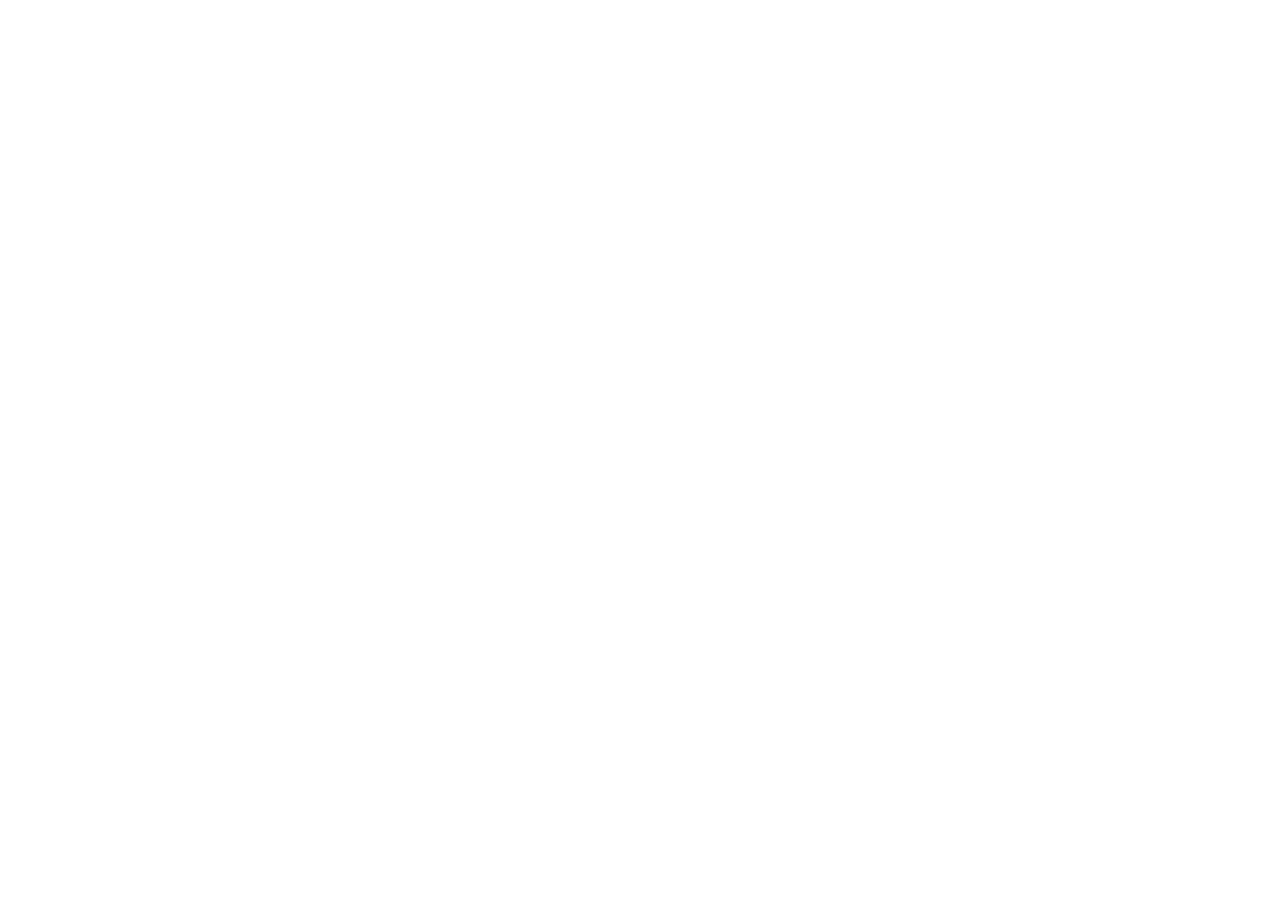
==== index.html @ 58a23ca9 "шрифты" ====
<!DOCTYPE html>
<html lang="en">
  <head>
    <meta charset="UTF-8" />
    <meta http-equiv="X-UA-Compatible" content="IE=edge" />
    <meta name="viewport" content="width=device-width, initial-scale=1.0" />
    <title>Online store</title>
    <link rel="preconnect" href="https://fonts.gstatic.com" />
    <link
      href="https://fonts.googleapis.com/css2?family=Cantata+One&display=swap"
      rel="stylesheet"
    />
  </head>
  <body>
    <header class="header"></header>

    <main class="main"></main>

    <footer class="footer"></footer>
  </body>
</html>
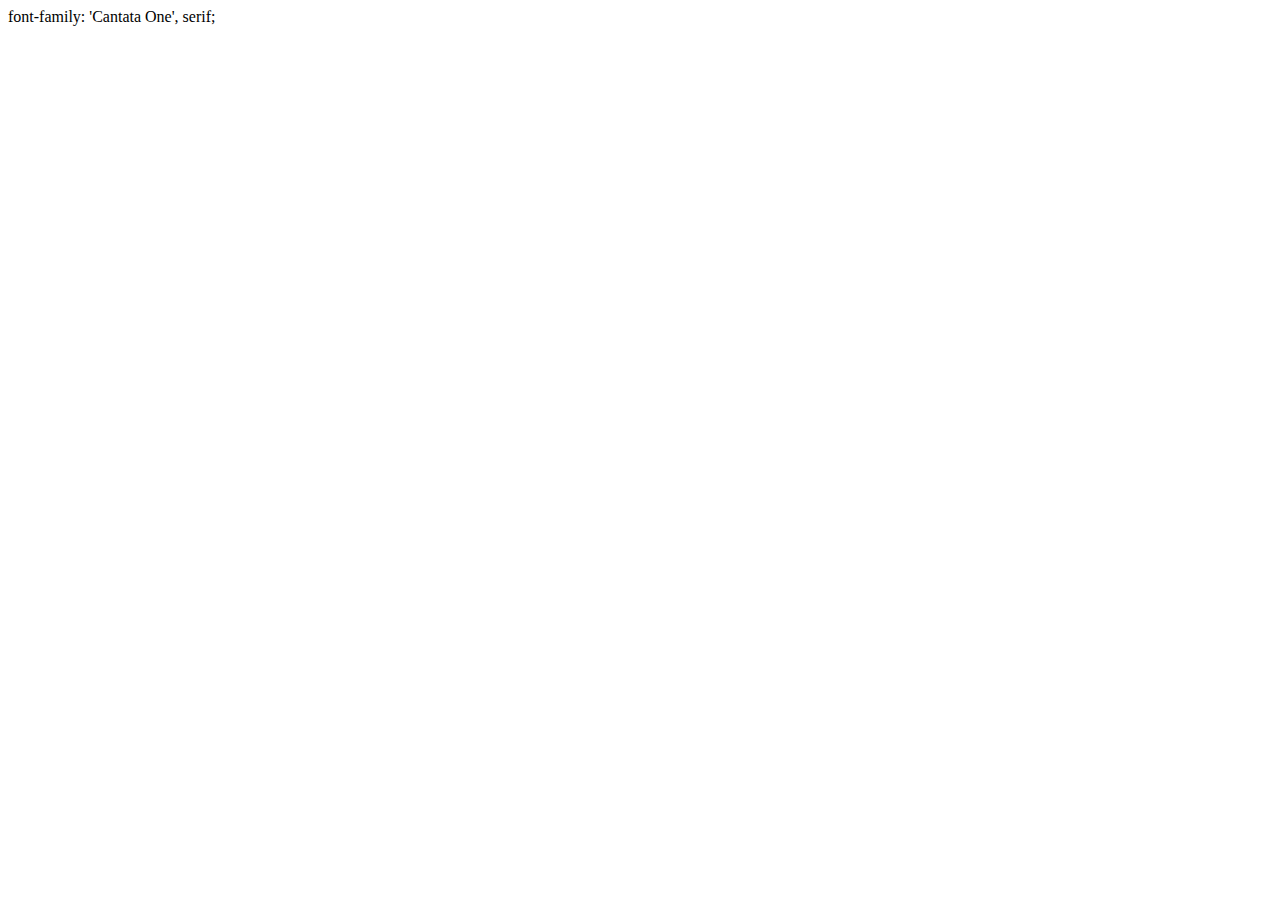
==== commit bf4c05e7: "начал работу" ====
--- a/index.html
+++ b/index.html
@@ -19,3 +19,5 @@
     <footer class="footer"></footer>
   </body>
 </html>
+
+font-family: 'Cantata One', serif;
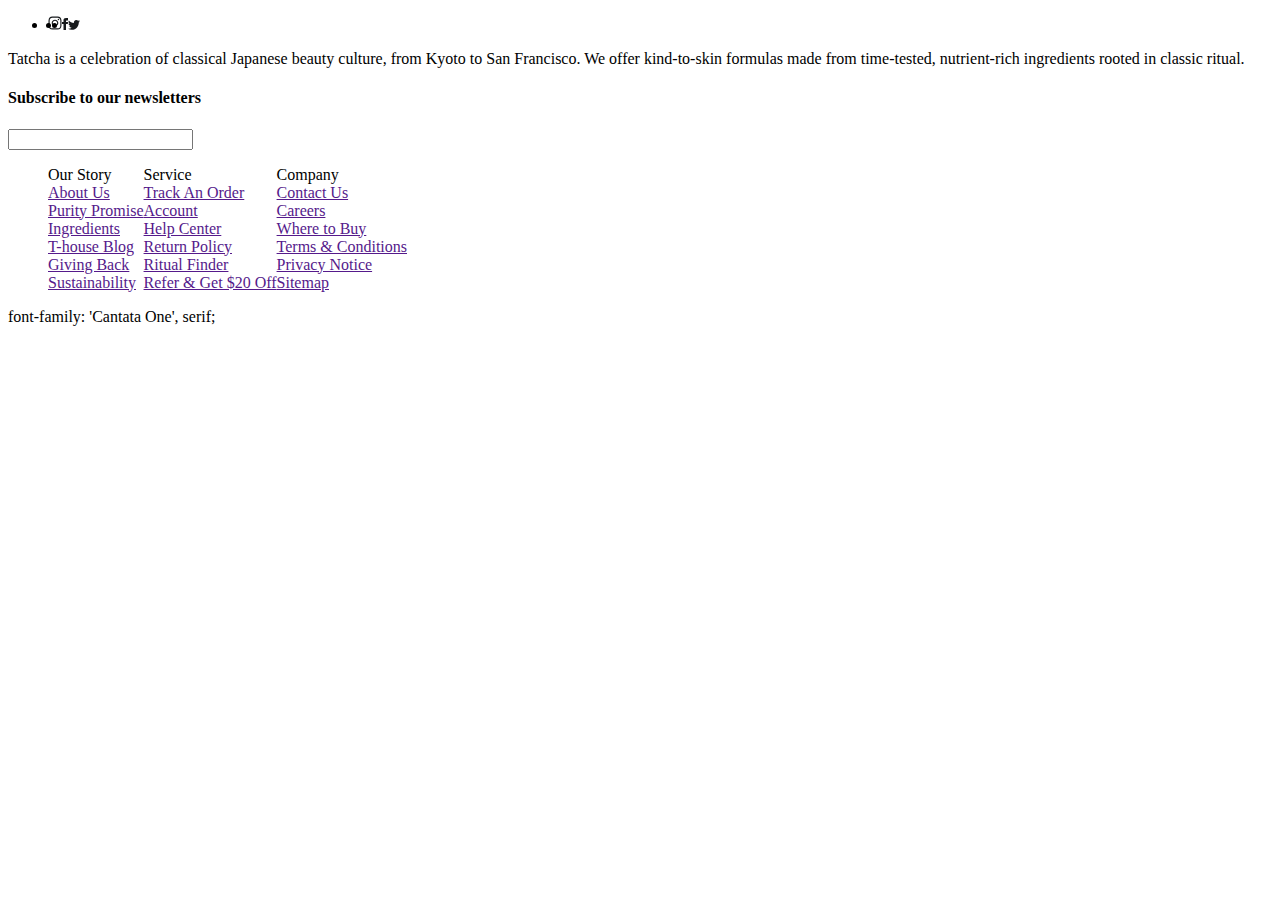
==== commit 2decb8f8: "разметка footer" ====
--- a/index.html
+++ b/index.html
@@ -10,13 +10,76 @@
       href="https://fonts.googleapis.com/css2?family=Cantata+One&display=swap"
       rel="stylesheet"
     />
+    <link rel="stylesheet" href="style/style.css">
   </head>
   <body>
     <header class="header"></header>
 
     <main class="main"></main>
 
-    <footer class="footer"></footer>
+    <footer class="footer">
+      <div class="footer-info">
+        <div class="footer-info__social">
+          <ul class="footer-info__social-list">
+            <li class="footer-info__social-items">
+              <a href="" class="footer-info__social-item">
+                <img src="image/instagram.svg" alt="Instagram">
+              </a>
+            </li>
+            <li class="footer-info__social-items">
+              <a href="" class="footer-info__social-item">
+                <img src="image/facebook.svg" alt="Facebook">
+              </a>
+            </li>
+            <li class="footer-info__social-items">
+              <a href="" class="footer-info__social-item">
+                <img src="image/twitter.svg" alt="Twitter">
+              </a>
+            </li>
+          </ul>
+        </div>
+        <div class="footer-info__text">
+          <p class="footer-info__text-paragraph">Tatcha is a celebration of classical Japanese beauty culture, 
+            from Kyoto to San Francisco. We offer kind-to-skin formulas made 
+            from time-tested, nutrient-rich ingredients rooted in classic ritual.</p>
+        </div>
+        <div class="footer-info__form">
+          <h4 class="footer-info__form-title">Subscribe to our newsletters</h4>
+          <form action="#">
+            <input type="email" name="" id="">
+            <label for=""></label>
+          </form>
+        </div>
+      </div>
+      <div class="footer-nav">
+        <ul class="footer-nav__list">
+          <li class="footer-nav__item">Our Story
+            <a href="" class="footer-nav__link">About Us</a>
+            <a href="" class="footer-nav__link">Purity Promise</a>
+            <a href="" class="footer-nav__link">Ingredients</a>
+            <a href="" class="footer-nav__link">T-house Blog</a>
+            <a href="" class="footer-nav__link">Giving Back</a>
+            <a href="" class="footer-nav__link">Sustainability</a>
+          </li>
+          <li class="footer-nav__item">Service
+            <a href="" class="footer-nav__link">Track An Order</a>
+            <a href="" class="footer-nav__link">Account</a>
+            <a href="" class="footer-nav__link">Help Center</a>
+            <a href="" class="footer-nav__link">Return Policy</a>
+            <a href="" class="footer-nav__link">Ritual Finder</a>
+            <a href="" class="footer-nav__link">Refer & Get $20 Off</a>
+          </li>
+          <li class="footer-nav__item">Company
+            <a href="" class="footer-nav__link">Contact Us</a>
+            <a href="" class="footer-nav__link">Careers</a>
+            <a href="" class="footer-nav__link">Where to Buy</a>
+            <a href="" class="footer-nav__link">Terms & Conditions</a>
+            <a href="" class="footer-nav__link">Privacy Notice</a>
+            <a href="" class="footer-nav__link">Sitemap</a>
+          </li>
+        </ul>
+      </div>
+    </footer>
   </body>
 </html>
 
--- a/style/style.css
+++ b/style/style.css
@@ -0,0 +1,32 @@
+@font-face {
+  font-family: "SF Pro Display";
+  font-weight: 300;
+  font-style: normal;
+  font-display: swap;
+  src: url("../fonts/SFProDisplay-Regular.woff2") format("woff2"),
+    url("../fonts/SFProDisplay-Regular.woff") format("woff");
+}
+
+@font-face {
+  font-family: "SF Pro Display";
+  font-weight: 300;
+  font-style: normal;
+  font-display: swap;
+  src: url("../fonts/SFProDisplay-light.woff2") format("woff2"),
+    url("../fonts/SFProDisplay-light.woff") format("woff");
+}
+
+* {
+  box-sizing: border-box;
+}
+
+.footer-info__social-list {
+  display: flex;
+}
+
+.footer-nav__list {
+  display: flex;
+}
+.footer-nav__item {
+  display: grid;
+}
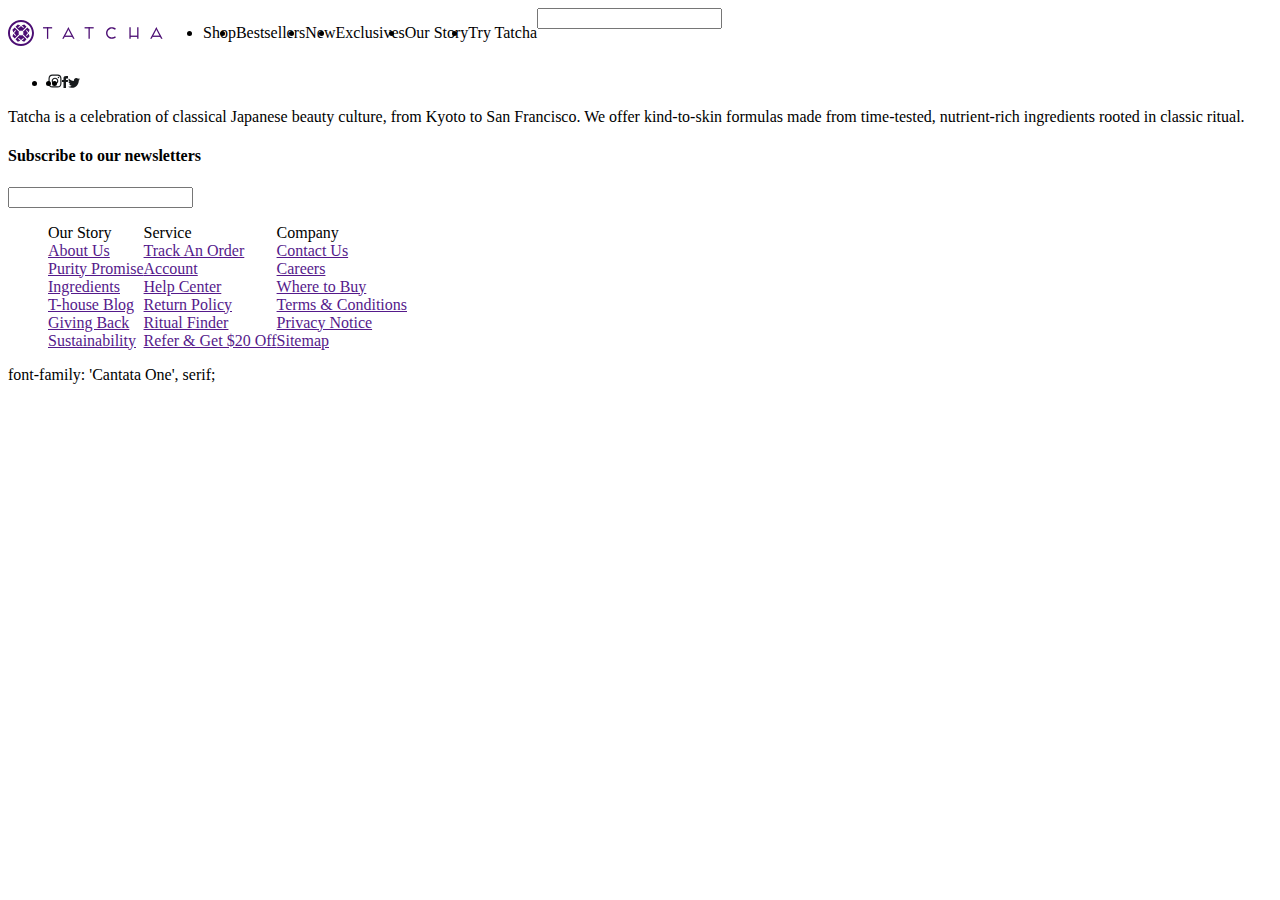
==== commit 14182268: "разметка header" ====
--- a/index.html
+++ b/index.html
@@ -13,7 +13,31 @@
     <link rel="stylesheet" href="style/style.css">
   </head>
   <body>
-    <header class="header"></header>
+    <header class="header">
+      <img src="image/Logo.svg" alt="Логотип магазина Tatcha">
+      <nav class="header-nav">
+        <ul class="header-nav__list">
+          <li class="header-nav__item">Shop</li>
+          <li class="header-nav__item">Bestsellers</li>
+          <li class="header-nav__item">New</li>
+          <li class="header-nav__item">Exclusives</li>
+          <li class="header-nav__item">Our Story</li>
+          <li class="header-nav__item">Try Tatcha</li>
+        </ul>
+      </nav>
+      <div class="header-menu">
+        <form action="" class="header-form">
+          <input name="" id="">
+          <label for=""></label>
+        </form>
+        <div class="header-favorites">
+          <a href="#" class="header-favorites__link"></a>
+        </div>
+        <div class="header-carts">
+          <a href="#" class="header-carts__link"></a>
+        </div>
+      </div>  
+    </header>
 
     <main class="main"></main>
 
--- a/style/style.css
+++ b/style/style.css
@@ -20,10 +20,16 @@
   box-sizing: border-box;
 }
 
+.header {
+  display: flex;
+}
+.header-nav__list {
+  display: flex;
+}
+
 .footer-info__social-list {
   display: flex;
 }
-
 .footer-nav__list {
   display: flex;
 }
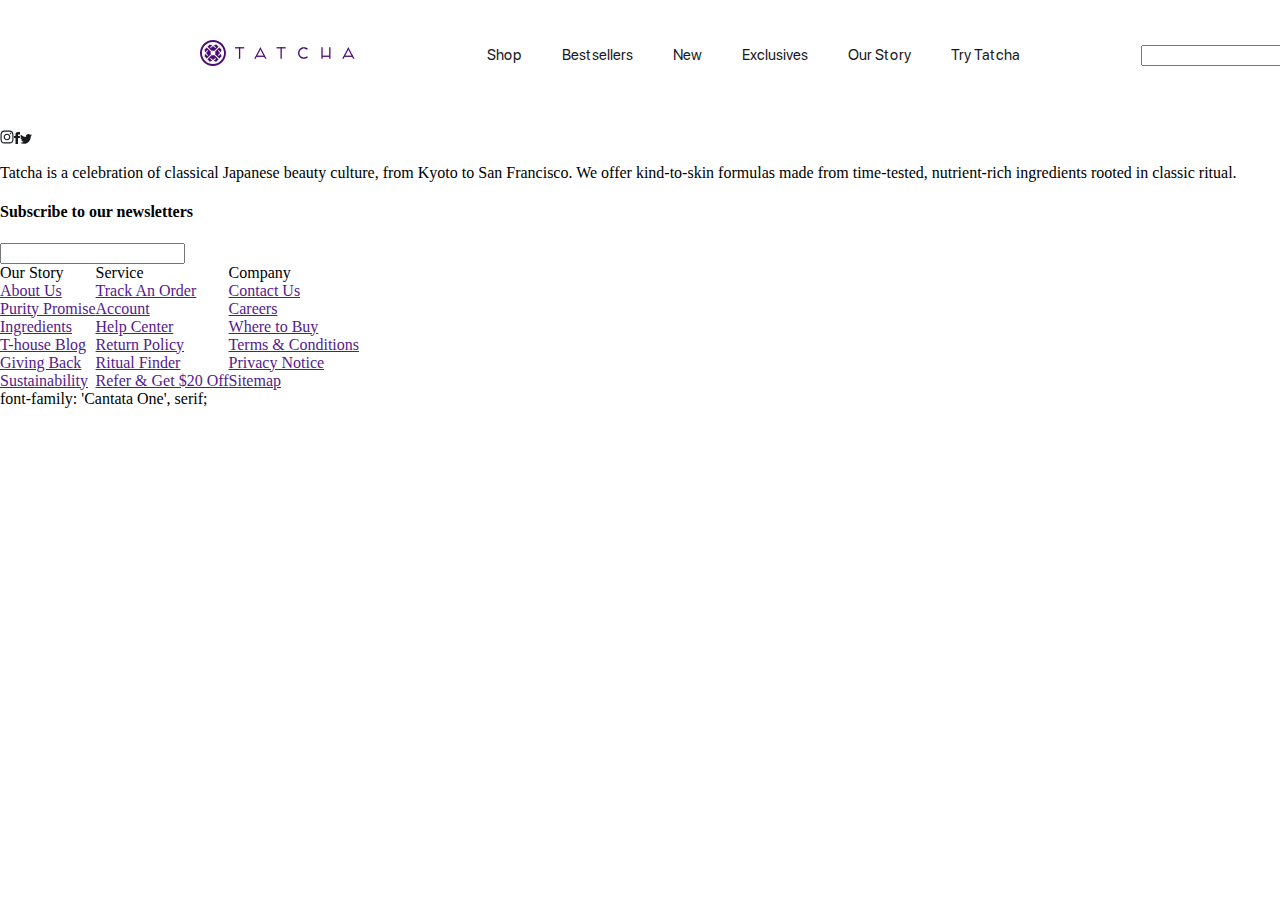
==== commit ba02852c: "что-то поменял" ====
--- a/index.html
+++ b/index.html
@@ -12,9 +12,11 @@
     />
     <link rel="stylesheet" href="style/style.css">
   </head>
-  <body>
+  <body class="body">
     <header class="header">
-      <img src="image/Logo.svg" alt="Логотип магазина Tatcha">
+      <a href="#" class="logo-link">
+        <img src="image/Logo.svg" alt="Логотип магазина Tatcha">
+      </a> 
       <nav class="header-nav">
         <ul class="header-nav__list">
           <li class="header-nav__item">Shop</li>
--- a/style/style.css
+++ b/style/style.css
@@ -20,11 +20,36 @@
   box-sizing: border-box;
 }
 
+.body {
+  width: 1600px;
+  margin: 0 auto;
+}
+
+ul {
+  margin: 0;
+  padding: 0;
+}
+
+li {
+  list-style: none;
+}
+
 .header {
-  display: flex;
+  padding: 40px 200px 60px;
+  display: grid;
+  grid-template-columns: min-content max-content min-content;
+  grid-gap: 132px;
+  align-items: center;
 }
 .header-nav__list {
-  display: flex;
+  width: 522px;
+  display: grid;
+  grid-template-columns: repeat(6, max-content);
+  grid-gap: 40px;
+  font-family: SF Pro Display;
+  font-size: 15px;
+  line-height: 22px;
+  color: #171a1c;
 }
 
 .footer-info__social-list {
